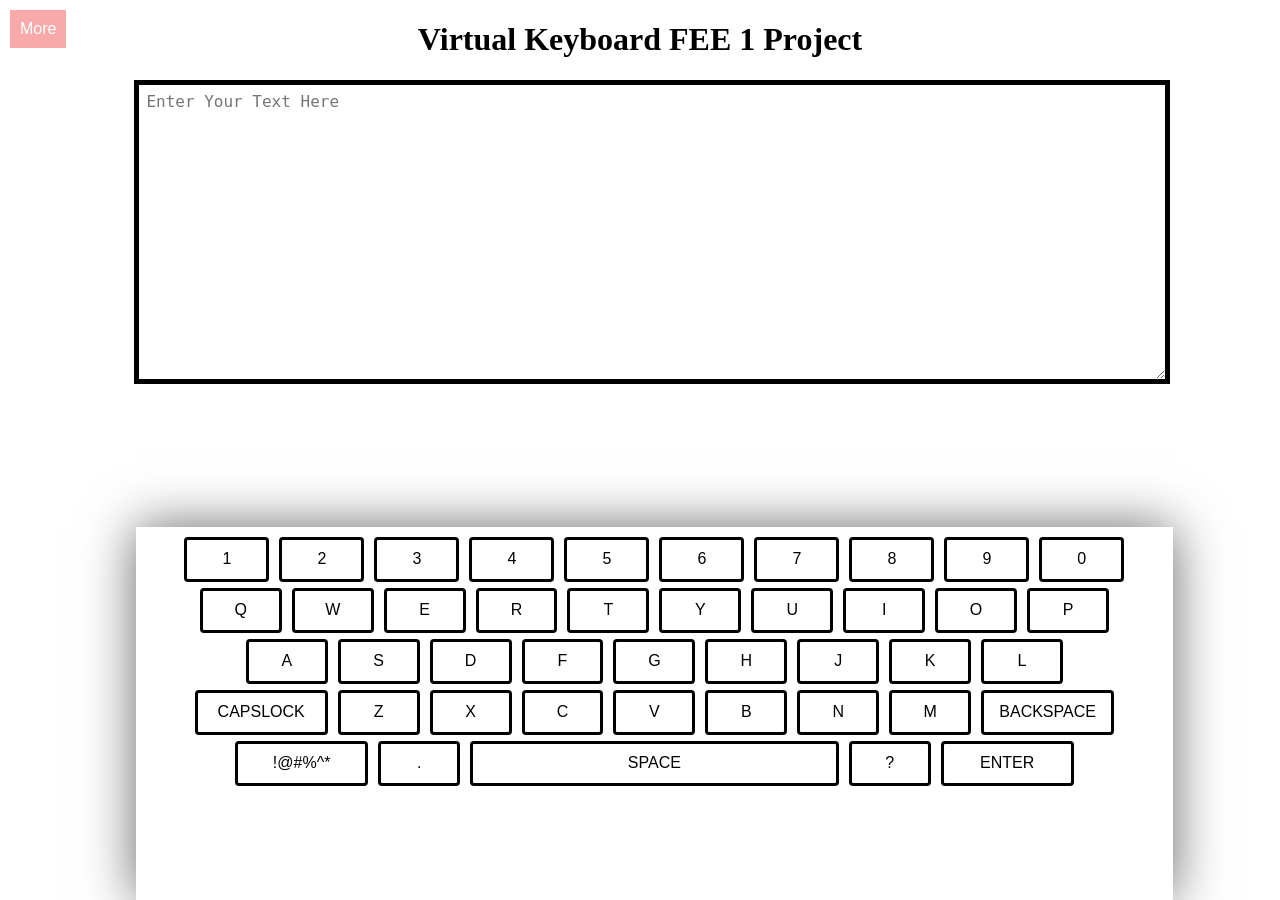
==== project11.html @ b4eab7e0 "Add files via upload" ====
<!DOCTYPE html>
<html>
  <head>
    <title>Virtual Keyboard</title>
    <meta name="viewport" content="width=device-width, initial-scale=0.5">
    <link rel="stylesheet" href="./project.css">
      
  </head>
  
  <body>
    <div class="dropdown">
      <button class="dropbtn">More</button>
      <div class="dropdown-content">
        <a href="./about.html">About</a>
        <a href="###">Home Page</a>
        <div onclick="nightmode()">Night Mode</div>
        <div class="color-switcher">
          <div class="switcher-button">
            <i class="fas fa-cog"></i>
          </div>
          <div class="themes">
            <span class="theme-button" data-color="#ffffff" style="background: #ffffff;"></span>
            <span class="theme-button" data-color="#64e17d" style="background: #64e17d;"></span>
            <span class="theme-button" data-color="#e97d56" style="background: #e97d56;"></span>
            <span class="theme-button" data-color="#53f8cc" style="background: #53f8cc;"></span>
            <span class="theme-button" data-color="#bd50eb" style="background: #bd50eb;"></span>
            <span class="theme-button" data-color="#f77cd0" style="background: #f77cd0;"></span>
            <span class="theme-button" data-color="#ecc653" style="background: #ecc653;"></span>
            <span class="theme-button" data-color="#26bee3" style="background: #26bee3;"></span>
            <span class="theme-button" data-color="#ee7272" style="background: #ee7272;"></span>
            <span class="theme-button" data-color="#000000" style="background: #000000;"></span>
          </div>
        </div>
        <a></a>
      </div>
    </div>
  
  </div>
    <h1 class="headline">Virtual Keyboard FEE 1 Project</h1>
    
    
    <form>
      <textarea id="area" placeholder="Enter Your Text Here" name="display"></textarea>
        
    
    <div class="keyboard" id="keyboard">
      <div class="onboard">
        <input type="button" id="slightwide1" class="slightwide ccolor" value="1" onclick="display.value +='1'; play() ">
        <input type="button" id="slightwide2" class="slightwide ccolor" value="2" onclick="display.value +='2'; play() ">
        <input type="button" id="slightwide3" class="slightwide ccolor" value="3" onclick="display.value +='3'; play() ">
        <input type="button" id="slightwide4" class="slightwide ccolor" value="4" onclick="display.value +='4'; play() ">
        <input type="button" id="slightwide5" class="slightwide ccolor" value="5" onclick="display.value +='5'; play() ">
        <input type="button" id="slightwide6" class="slightwide ccolor" value="6" onclick="display.value +='6'; play() ">
        <input type="button" id="slightwide7" class="slightwide ccolor" value="7" onclick="display.value +='7'; play() ">
        <input type="button" id="slightwide8" class="slightwide ccolor" value="8" onclick="display.value +='8'; play() ">
        <input type="button" id="slightwide9" class="slightwide ccolor" value="9" onclick="display.value +='9'; play() ">
        <input type="button" id="slightwide0" class="slightwide ccolor" value="0" onclick="display.value +='0'; play() "><br>
        <input type="button" id="alphabetq" class="keys ccolor" value="Q" onclick="display.value +='Q'; play() ">
        <input type="button" id="alphabetw" class="keys ccolor" value="W" onclick="display.value +='W'; play() ">
        <input type="button" id="alphabete" class="keys ccolor" value="E" onclick="display.value +='E'; play() ">
        <input type="button" id="alphabetr" class="keys ccolor" value="R" onclick="display.value +='R'; play() ">
        <input type="button" id="alphabett" class="keys ccolor" value="T" onclick="display.value +='T'; play() ">
        <input type="button" id="alphabety" class="keys ccolor" value="Y" onclick="display.value +='Y'; play() ">
        <input type="button" id="alphabetu" class="keys ccolor" value="U" onclick="display.value +='U'; play() ">
        <input type="button" id="alphabeti" class="keys ccolor" value="I" onclick="display.value +='I'; play() ">
        <input type="button" id="alphabeto" class="keys ccolor" value="O" onclick="display.value +='O'; play() ">
        <input type="button" id="alphabetp" class="keys ccolor" value="P" onclick="display.value +='P'; play() "><br>
        <input type="button" id="alphabeta" class="keys ccolor" value="A" onclick="display.value +='A'; play() ">
        <input type="button" id="alphabets" class="keys ccolor" value="S" onclick="display.value +='S'; play() ">
        <input type="button" id="alphabetd" class="keys ccolor" value="D" onclick="display.value +='D'; play() ">
        <input type="button" id="alphabetf" class="keys ccolor" value="F" onclick="display.value +='F'; play() ">
        <input type="button" id="alphabetg" class="keys ccolor" value="G" onclick="display.value +='G'; play() ">
        <input type="button" id="alphabeth" class="keys ccolor" value="H" onclick="display.value +='H'; play() ">
        <input type="button" id="alphabetj" class="keys ccolor" value="J" onclick="display.value +='J'; play() ">
        <input type="button" id="alphabetk" class="keys ccolor" value="K" onclick="display.value +='K'; play() ">
        <input type="button" id="alphabetl" class="keys ccolor" value="L" onclick="display.value +='L'; play() "><br>
        <input type="button" id="wide1"class="wide ccolor capslock" value="CAPSLOCK" onclick="caps(); play()">
        <input type="button" id="alphabetz" class="keys ccolor" value="Z" onclick="display.value +='Z'; play() ">
        <input type="button" id="alphabetx" class="keys ccolor" value="X" onclick="display.value +='X'; play() ">
        <input type="button" id="alphabetc" class="keys ccolor" value="C" onclick="display.value +='C'; play() ">
        <input type="button" id="alphabetv" class="keys ccolor" value="V" onclick="display.value +='V'; play() ">
        <input type="button" id="alphabetb" class="keys ccolor" value="B" onclick="display.value +='B'; play() ">
        <input type="button" id="alphabetn" class="keys ccolor" value="N" onclick="display.value +='N'; play() ">
        <input type="button" id="alphabetm" class="keys ccolor" value="M" onclick="display.value +='M'; play() ">
        <input type="button" id="wide2"class="wide ccolor" value="BACKSPACE" onclick="display.value = display.value.toString().slice(0,-1); play()"><br>
        <input type="button" id="wide3"class="wide ccolor" value="!@#%^*" onclick="symbols(); play()">
        <input type="button" id="key1"class="keys ccolor" value="." onclick="display.value += '.'; play()">
        <input type="button" id="key2"class="extra-wide ccolor" value="SPACE" onclick="display.value +=' '; play()">
        <input type="button" id="key3"class="keys ccolor" value="?" onclick="display.value+='?'; play()">
        <input type="button" id="wide4"class="wide ccolor" value="ENTER" onclick="display.value=''; play()">
      </div>
    </div>
    </form>
    <audio id="audio" src="click2.mp3"></audio>
    <script src="./project.js"></script>
  </body>
</html>
---- project.css ----
@import url('https://fonts.googleapis.com/css2?family=Nunito:wght@300&display=swap');

:root{
    --main-color: rgb(255, 255, 255);
}


.keyboard {
    height: 40%;
    position: fixed;
    margin-left: 10%;
    bottom: 0;
    width: 80%;
    padding: 0.5%;
    background: #fff;
    box-shadow: 0 0 50px rgba(0, 0, 0, 0.6);
    user-select: none;
    
}

.onboard {
    text-align: center;
}

.keys{
    height: 45px;
    width: 8%;
    max-width: 90px;
    margin: 3px;
    border-radius: 4px;
    border: solid black;
    background: var(--main-color);
    color: #000000;
    font-size: 1rem;
    cursor: pointer;
    align-items: center;
    justify-content: center;
    vertical-align: top;
    padding: 0;
    position: relative;
}


.slightwide{
    width: 8.3%;
    height: 45px;
    margin: 3px;
    border-radius: 4px;
    border: solid black;
    background: var(--main-color);
    color: #000000;
    font-size: 1rem;
    cursor: pointer;
    align-items: center;
    justify-content: center;
    vertical-align: top;
    padding: 0;
    position: relative;

}

.wide {
    width: 13%;
    height: 45px;
    margin: 3px;
    border-radius: 4px;
    border: solid black;
    background: var(--main-color);
    color: #000000;
    font-size: 1rem;
    cursor: pointer;
    align-items: center;
    justify-content: center;
    vertical-align: top;
    padding: 0;
    position: relative;
    

}

.extra-wide {
    width: 36%;
    height: 45px;
    margin: 3px;
    border-radius: 4px;
    border: solid black;
    background: var(--main-color);
    color: #000000;
    font-size: 1rem;
    cursor: pointer;
    align-items: center;
    justify-content: center;
    vertical-align: top;
    padding: 0;
    position: relative;

}

.ccolor{
    background-color: var(--main-color);
}
.ccolor:hover{
    background-color: rgba(105, 105, 105, 0.375);
}
#area{
    height: 280px;
    width: 80%;
    margin-left: 10%;
    font-size: 1rem;
    padding: 7px;
    border: 5px black solid;
}
h1{
    text-align: center;
}
a{
    color: #000000;
}


.dropdown {
    display: inline-block;
    position: absolute; 
    top: 10px; 
    left: 10px;
}

.dropbtn {
    background-color: #f8a9a9;
    color: white;
    padding: 10px;
    font-size: 16px;
    border: none;
    cursor: pointer;
}


.dropdown-content {
    display: none;
    position: absolute;
    background-color: #f9f9f9;
    min-width: 160px;
    box-shadow: 0 8px 16px 0 rgba(0,0,0,0.2);
    z-index: 1;
}

.dropdown-content a {
    color: black;
    padding: 12px 16px;
    text-decoration: none;
    display: block;
}

.dropdown-content div {
    color: black;
    padding: 12px 16px;
    text-decoration: none;
    display: block;
}

.dropdown-content a:hover {
    background-color: #f1f1f1;
}

.dropdown-content div:hover {
    background-color: #f1f1f1;
    cursor: pointer;
}

.dropdown:hover .dropdown-content {
    display: block;
}




.container{
    min-height: 100vh;
    background: var(--main-color);
    display: flex;
    align-items: center;
    justify-content: center;
    padding-bottom: 80px;
}

.container h1{
    color: var(--main-color);
    background: #fff;
    box-shadow: 0 10px 15px rgb(0, 0, 0);
    border-radius: 10px;
    font-size: 50px;
    padding: 0.5em 0.8em;
}

.color-switcher{
    position: fixed;
    top: 12em;
    right: 200;
    width: 200px;
    padding: 10px;
    background: #fff;
    z-index: 1000;
}

.color-switcher .active{
    right:0;
}

.color-switcher h3{
    color: var(--main-color);
    font-size: 12px;
    margin-bottom: 10px;
    border-bottom: 1px solid #3333;
    padding: 5px 0;
    text-align: center;
}

.color-switcher .switcher-button{
    position: absolute;
    top: 0; left: -75px;
    color: var(--main-color);
    background: #fff;
    padding: 10px 20px;
    cursor: pointer;
    font-size: 35px;
}

.color-switcher .switcher-button i{
    animation: rotate 2s linear infinite;
}

.color-switcher .themes{
    display: flex;
    flex-wrap: wrap;
    justify-content: center;
}
.color-switcher .themes .theme-button{
    display: block;
    height: 50px;
    width: 50px;
    border-radius: 50%;
    margin: 5px;
    cursor: pointer;
    border-style: solid;
}


:root{
    --color: rgb(0, 0, 0);
}

.keyboard_dm {
    height: 40%;
    position: fixed;
    margin-left: 10%;
    bottom: 0;
    width: 80%;
    padding: 0.5%;
    background: #000000;
    box-shadow: 0 0 50px rgba(255, 255, 255, 0.911);
    user-select: none;
    
}

.keys_dm{
    height: 45px;
    width: 8%;
    max-width: 90px;
    margin: 3px;
    border-radius: 4px;
    border: solid rgb(255, 255, 255);
    background: var(--color);
    color: #ffffff;
    font-size: 1rem;
    cursor: pointer;
    align-items: center;
    justify-content: center;
    vertical-align: top;
    padding: 0;
    position: relative;
}


.slightwide_dm{
    width: 8.3%;
    height: 45px;
    margin: 3px;
    border-radius: 4px;
    border: solid rgb(255, 255, 255);
    background: var(--color);
    color: #ffffff;
    font-size: 1rem;
    cursor: pointer;
    align-items: center;
    justify-content: center;
    vertical-align: top;
    padding: 0;
    position: relative;

}

.wide_dm {
    width: 13%;
    height: 45px;
    margin: 3px;
    border-radius: 4px;
    border: solid rgb(255, 255, 255);
    background: var(--color);
    color: #ffffff;
    font-size: 1rem;
    cursor: pointer;
    align-items: center;
    justify-content: center;
    vertical-align: top;
    padding: 0;
    position: relative;
    

}

.extra-wide_dm {
    width: 36%;
    height: 45px;
    margin: 3px;
    border-radius: 4px;
    border: solid rgb(255, 255, 255);
    background: var(--color);
    color: #ffffff;
    font-size: 1rem;
    cursor: pointer;
    align-items: center;
    justify-content: center;
    vertical-align: top;
    padding: 0;
    position: relative;

}

.dm{
    background-color: #000000;
    color: #fff;
}

.area_dm{
    height: 280px;
    width: 80%;
    margin-left: 10%;
    font-size: 1rem;
    padding: 7px;
    border: 5px grey solid;
    background-color: #000000;
    color: #fff;
}

.ccolor_dm{
    background-color: var(--main-color);
}
.ccolor_dm:hover{
    background-color: rgba(222, 172, 172, 0.375);
}
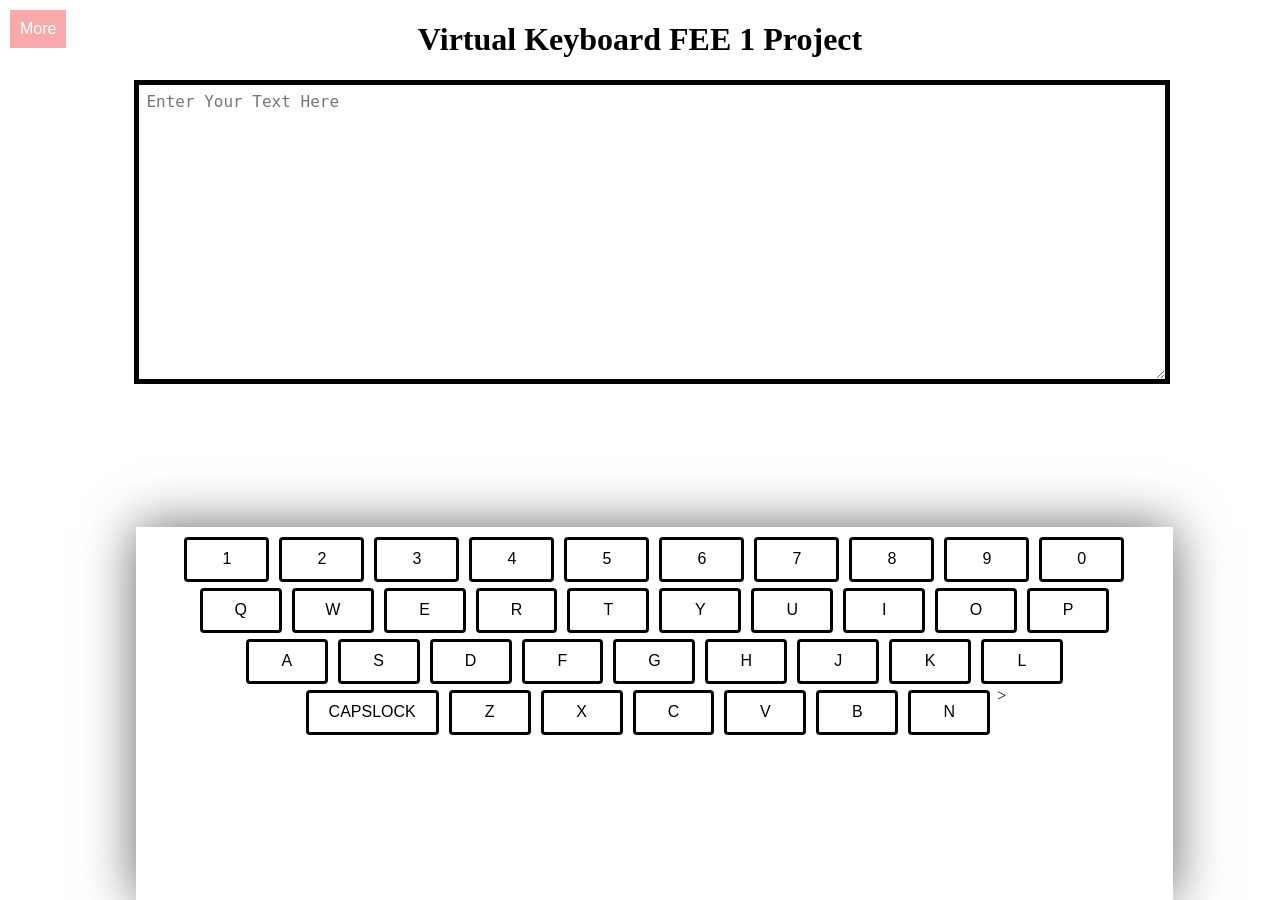
==== commit bcf77670: "Add files via upload" ====
--- a/project11.html
+++ b/project11.html
@@ -81,13 +81,7 @@
         <input type="button" id="alphabetv" class="keys ccolor" value="V" onclick="display.value +='V'; play() ">
         <input type="button" id="alphabetb" class="keys ccolor" value="B" onclick="display.value +='B'; play() ">
         <input type="button" id="alphabetn" class="keys ccolor" value="N" onclick="display.value +='N'; play() ">
-        <input type="button" id="alphabetm" class="keys ccolor" value="M" onclick="display.value +='M'; play() ">
-        <input type="button" id="wide2"class="wide ccolor" value="BACKSPACE" onclick="display.value = display.value.toString().slice(0,-1); play()"><br>
-        <input type="button" id="wide3"class="wide ccolor" value="!@#%^*" onclick="symbols(); play()">
-        <input type="button" id="key1"class="keys ccolor" value="." onclick="display.value += '.'; play()">
-        <input type="button" id="key2"class="extra-wide ccolor" value="SPACE" onclick="display.value +=' '; play()">
-        <input type="button" id="key3"class="keys ccolor" value="?" onclick="display.value+='?'; play()">
-        <input type="button" id="wide4"class="wide ccolor" value="ENTER" onclick="display.value=''; play()">
+        >
       </div>
     </div>
     </form>
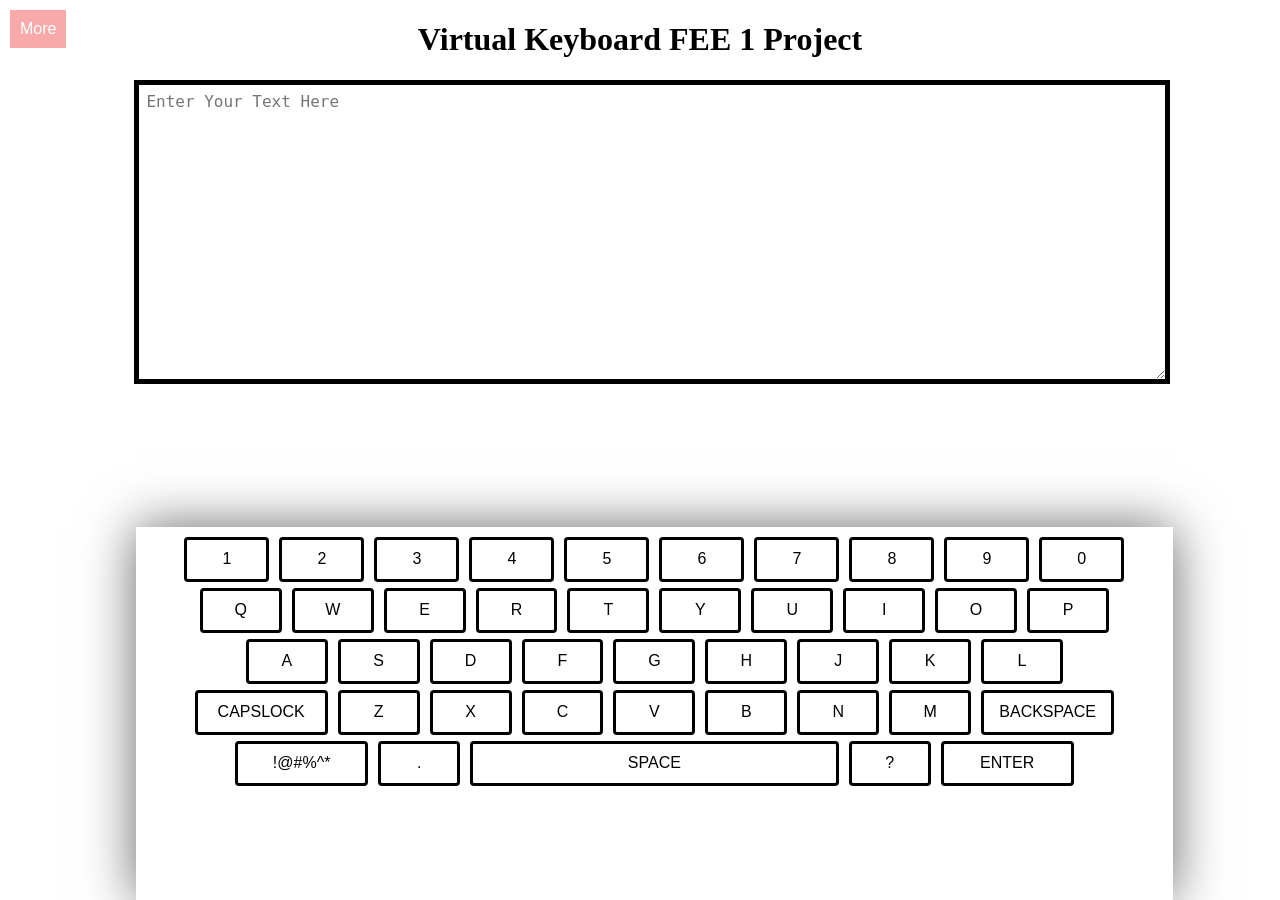
==== commit 913b6c64: "Add files via upload" ====
--- a/project11.html
+++ b/project11.html
@@ -81,7 +81,13 @@
         <input type="button" id="alphabetv" class="keys ccolor" value="V" onclick="display.value +='V'; play() ">
         <input type="button" id="alphabetb" class="keys ccolor" value="B" onclick="display.value +='B'; play() ">
         <input type="button" id="alphabetn" class="keys ccolor" value="N" onclick="display.value +='N'; play() ">
-        >
+        <input type="button" id="alphabetm" class="keys ccolor" value="M" onclick="display.value +='M'; play() ">
+        <input type="button" id="wide2"class="wide ccolor" value="BACKSPACE" onclick="display.value = display.value.toString().slice(0,-1); play()"><br>
+        <input type="button" id="wide3"class="wide ccolor" value="!@#%^*" onclick="symbols(); play()">
+        <input type="button" id="key1"class="keys ccolor" value="." onclick="display.value += '.'; play()">
+        <input type="button" id="key2"class="extra-wide ccolor" value="SPACE" onclick="display.value +=' '; play()">
+        <input type="button" id="key3"class="keys ccolor" value="?" onclick="display.value+='?'; play()">
+        <input type="button" id="wide4"class="wide ccolor" value="ENTER" onclick="display.value=''; play()">
       </div>
     </div>
     </form>
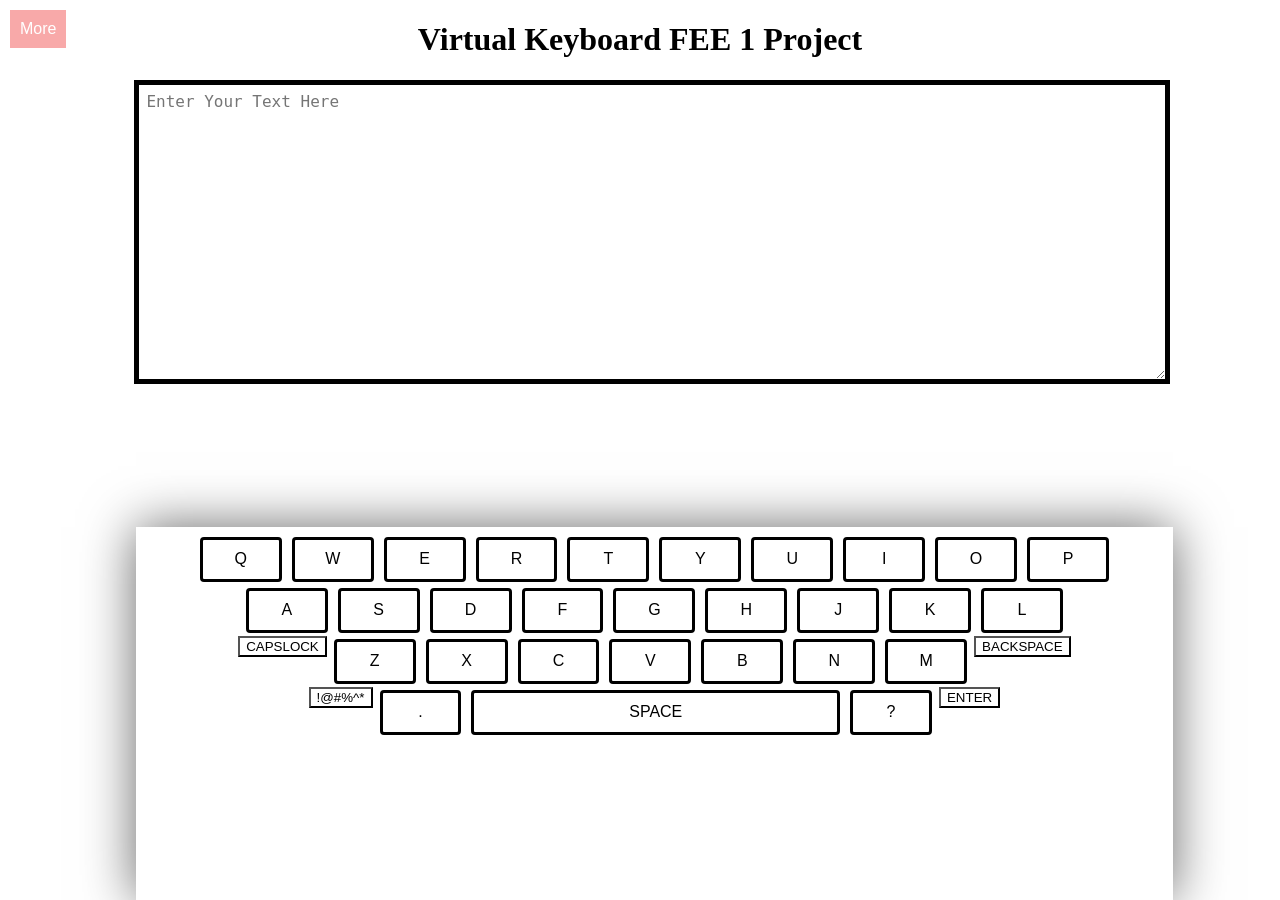
==== commit 326d1f75: "Add files via upload" ====
--- a/project11.html
+++ b/project11.html
@@ -45,16 +45,7 @@
     
     <div class="keyboard" id="keyboard">
       <div class="onboard">
-        <input type="button" id="slightwide1" class="slightwide ccolor" value="1" onclick="display.value +='1'; play() ">
-        <input type="button" id="slightwide2" class="slightwide ccolor" value="2" onclick="display.value +='2'; play() ">
-        <input type="button" id="slightwide3" class="slightwide ccolor" value="3" onclick="display.value +='3'; play() ">
-        <input type="button" id="slightwide4" class="slightwide ccolor" value="4" onclick="display.value +='4'; play() ">
-        <input type="button" id="slightwide5" class="slightwide ccolor" value="5" onclick="display.value +='5'; play() ">
-        <input type="button" id="slightwide6" class="slightwide ccolor" value="6" onclick="display.value +='6'; play() ">
-        <input type="button" id="slightwide7" class="slightwide ccolor" value="7" onclick="display.value +='7'; play() ">
-        <input type="button" id="slightwide8" class="slightwide ccolor" value="8" onclick="display.value +='8'; play() ">
-        <input type="button" id="slightwide9" class="slightwide ccolor" value="9" onclick="display.value +='9'; play() ">
-        <input type="button" id="slightwide0" class="slightwide ccolor" value="0" onclick="display.value +='0'; play() "><br>
+        
         <input type="button" id="alphabetq" class="keys ccolor" value="Q" onclick="display.value +='Q'; play() ">
         <input type="button" id="alphabetw" class="keys ccolor" value="W" onclick="display.value +='W'; play() ">
         <input type="button" id="alphabete" class="keys ccolor" value="E" onclick="display.value +='E'; play() ">
--- a/project.css
+++ b/project.css
@@ -59,24 +59,7 @@
 
 }
 
-.wide {
-    width: 13%;
-    height: 45px;
-    margin: 3px;
-    border-radius: 4px;
-    border: solid black;
-    background: var(--main-color);
-    color: #000000;
-    font-size: 1rem;
-    cursor: pointer;
-    align-items: center;
-    justify-content: center;
-    vertical-align: top;
-    padding: 0;
-    position: relative;
-    
-
-}
+
 
 .extra-wide {
     width: 36%;
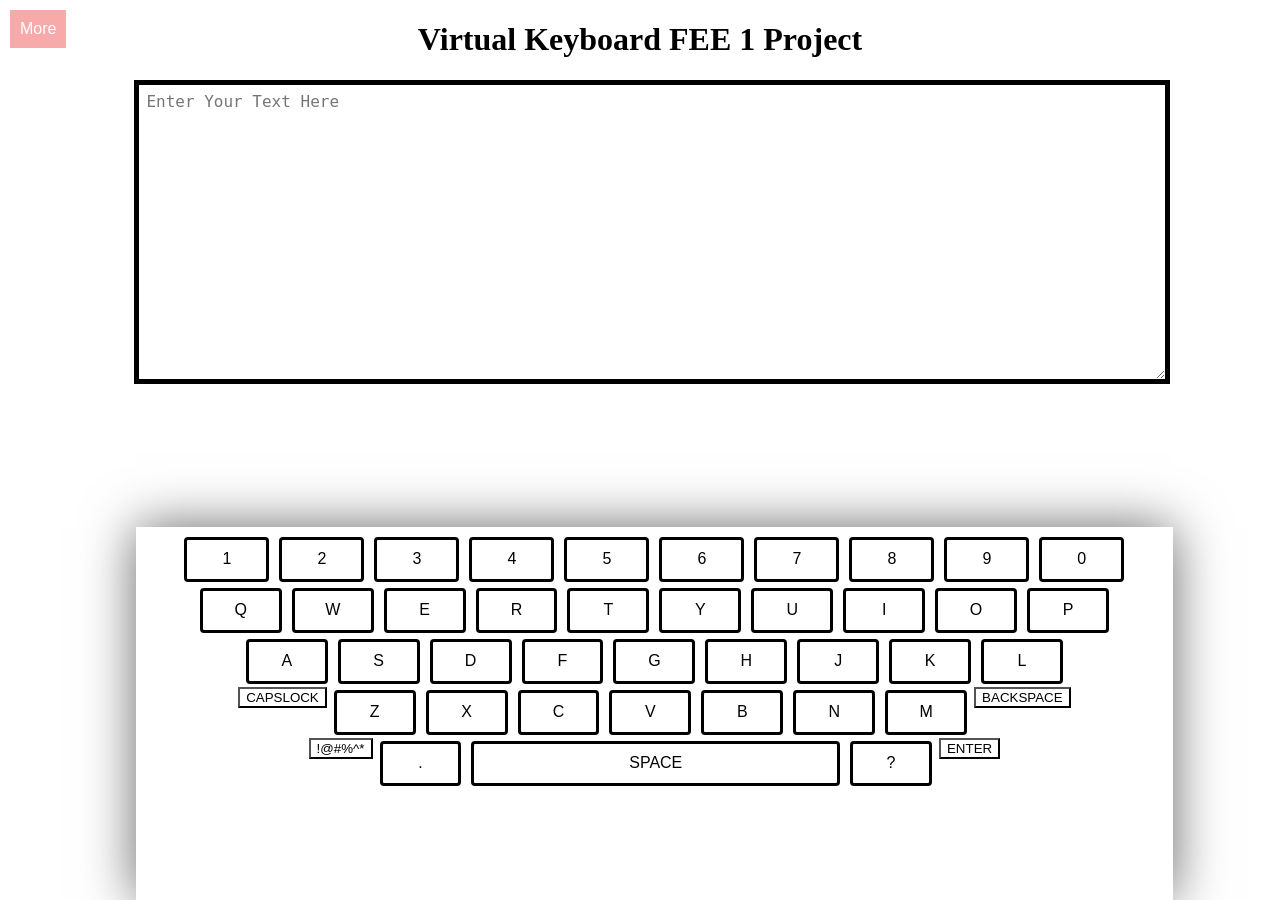
==== commit dd7788c7: "Add files via upload" ====
--- a/project11.html
+++ b/project11.html
@@ -45,7 +45,16 @@
     
     <div class="keyboard" id="keyboard">
       <div class="onboard">
-        
+        <input type="button" id="slightwide1" class="slightwide ccolor" value="1" onclick="display.value +='1'; play() ">
+        <input type="button" id="slightwide2" class="slightwide ccolor" value="2" onclick="display.value +='2'; play() ">
+        <input type="button" id="slightwide3" class="slightwide ccolor" value="3" onclick="display.value +='3'; play() ">
+        <input type="button" id="slightwide4" class="slightwide ccolor" value="4" onclick="display.value +='4'; play() ">
+        <input type="button" id="slightwide5" class="slightwide ccolor" value="5" onclick="display.value +='5'; play() ">
+        <input type="button" id="slightwide6" class="slightwide ccolor" value="6" onclick="display.value +='6'; play() ">
+        <input type="button" id="slightwide7" class="slightwide ccolor" value="7" onclick="display.value +='7'; play() ">
+        <input type="button" id="slightwide8" class="slightwide ccolor" value="8" onclick="display.value +='8'; play() ">
+        <input type="button" id="slightwide9" class="slightwide ccolor" value="9" onclick="display.value +='9'; play() ">
+        <input type="button" id="slightwide0" class="slightwide ccolor" value="0" onclick="display.value +='0'; play() "><br>
         <input type="button" id="alphabetq" class="keys ccolor" value="Q" onclick="display.value +='Q'; play() ">
         <input type="button" id="alphabetw" class="keys ccolor" value="W" onclick="display.value +='W'; play() ">
         <input type="button" id="alphabete" class="keys ccolor" value="E" onclick="display.value +='E'; play() ">
